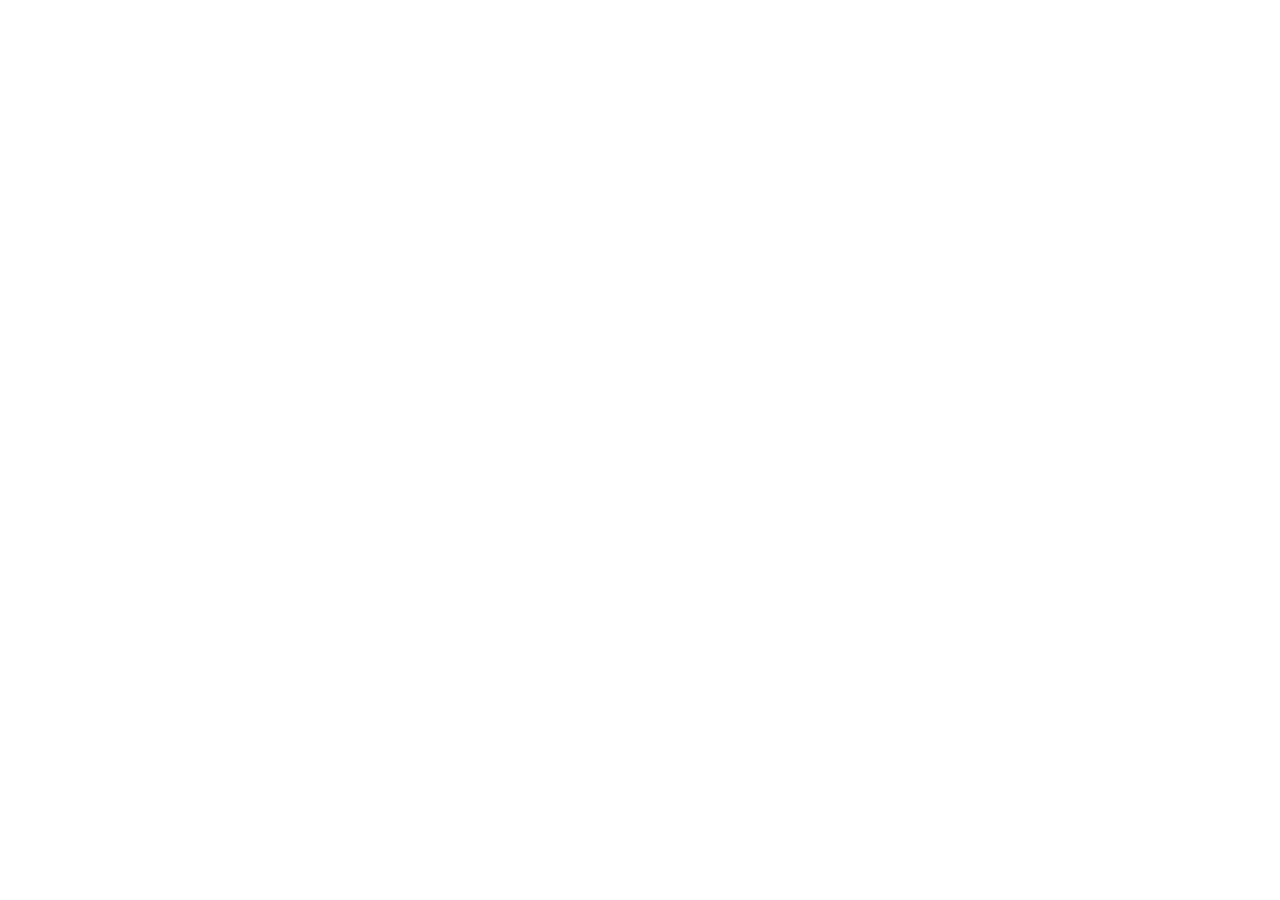
==== index.html @ a6c9af43 "first commit" ====
<!DOCTYPE html>
<html lang="en">
<head>
    <meta charset="UTF-8">
    <meta name="viewport" content="width=device-width, initial-scale=1.0">
    <link rel="stylesheet" href="styles.css">
    <link rel="js" href="app.js">
    <title>To-do List App</title>
</head>
<body>
    
</body>
</html>
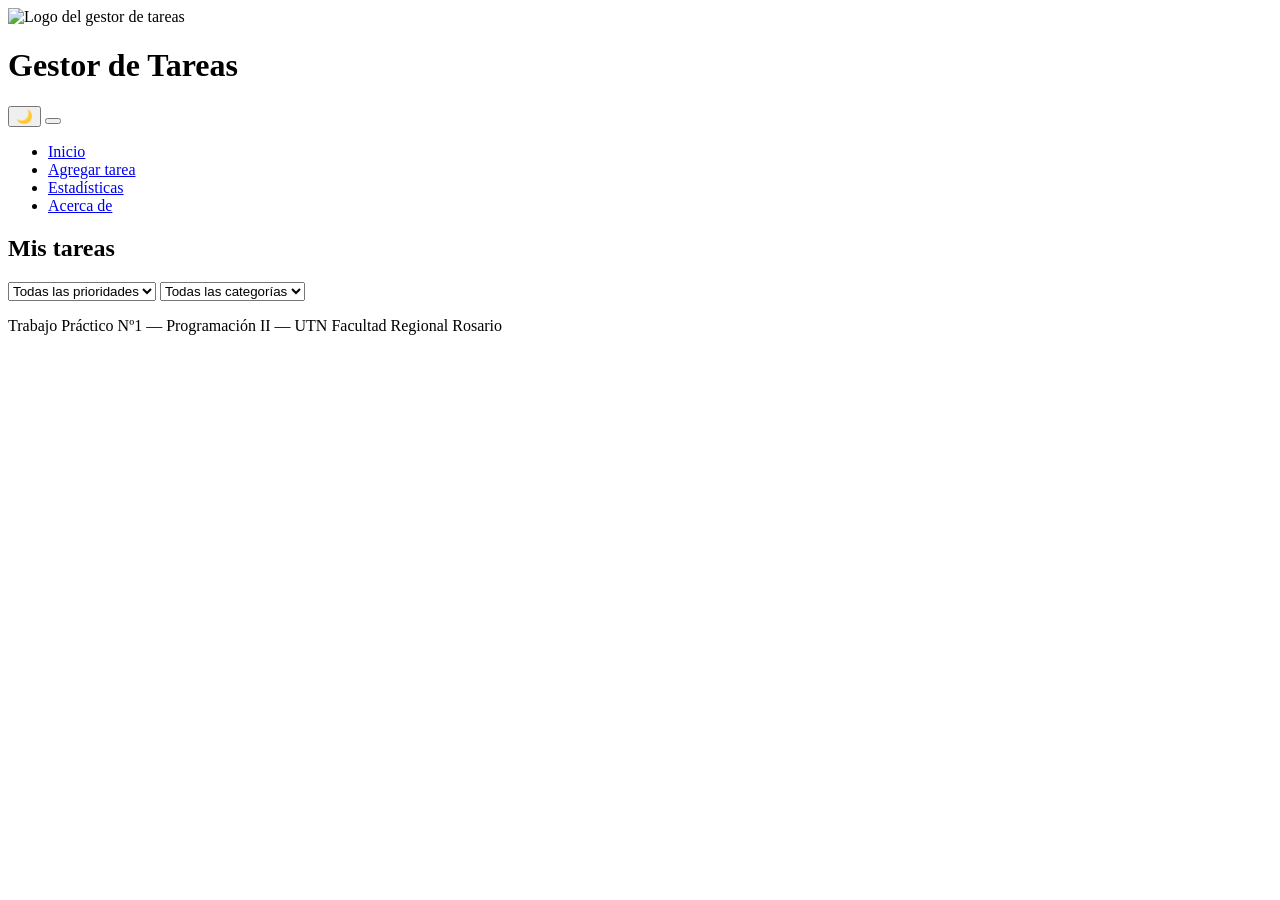
==== commit f11ac06d: "Se redefinió la estructura de carpetas. Además se agregaron las imágenes (logo e ícono) en index.htm" ====
--- a/index.html
+++ b/index.html
@@ -1,13 +1,85 @@
 <!DOCTYPE html>
-<html lang="en">
+<html lang="es">
 <head>
     <meta charset="UTF-8">
     <meta name="viewport" content="width=device-width, initial-scale=1.0">
+    <title>Mis Tareas | Gestor de Tareas</title>
+    <link rel="icon" href="assets/icons/favicon.ico" type="image/x-icon">
     <link rel="stylesheet" href="styles.css">
-    <link rel="js" href="app.js">
-    <title>To-do List App</title>
+    <script>
+        // aplica el tema guardado antes de pintar, para evitar el flash blanco/negro
+        (function () {                                                  // se declara una función
+            const tema = localStorage.getItem("theme") || "light";      // una constante que almacena el tema guardado O el tema por defecto
+            document.documentElement.setAttribute("data-theme", tema);  // se aplica el tema al elemento raíz (al <html>)
+        })();
+    </script>
 </head>
 <body>
-    
+
+    <header class="site-header">
+        <div class="header-content">
+            <img src="assets/icons/logo.png" alt="Logo del gestor de tareas" class="logo">
+            <h1>Gestor de Tareas</h1>
+        </div>
+
+        <!-- El "botón hamburguesa" se muestra nomás como breakpoint en tablet/celular -->
+        <div class="header-actions">
+        <button class="theme-toggle" id="theme-toggle" aria-label="Cambiar tema claro/oscuro">
+            <span class="theme-icon">🌙</span>
+        </button>
+
+        <button class="menu-toggle" aria-label="Abrir menú" aria-expanded="false">
+            <span></span><span></span><span></span>
+        </button>
+
+        <nav class="main-nav">
+            <ul>
+                <li><a href="index.html" aria-current="page">Inicio</a></li>
+                <li><a href="agregar.html">Agregar tarea</a></li>
+                <li><a href="estadisticas.html">Estadísticas</a></li>
+                <li><a href="acerca.html">Acerca de</a></li>
+            </ul>
+        </nav>
+        </div>
+    </header>
+
+    <main class="container">
+        <section class="tasks-toolbar">
+            <h2>Mis tareas</h2>
+
+            <div class="filters">
+                <select id="filter-priority">
+                    <option value="">Todas las prioridades</option>
+                    <option value="alta">Alta</option>
+                    <option value="media">Media</option>
+                    <option value="baja">Baja</option>
+                </select>
+                <select id="filter-category">
+                    <option value="">Todas las categorías</option>
+                    <option value="trabajo">Trabajo</option>
+                    <option value="estudio">Estudio</option>
+                    <option value="personal">Personal</option>
+                </select>
+            </div>
+        </section>
+
+        <section class="tasks-list-section">
+                <!-- app.js renderiza acá cada tarea del modelo de datos:
+                { id, titulo, descripcion, fechaVencimiento, prioridad, categoria, recordatorio, completado } -->
+            <div id="task-list" class="task-grid">
+                <!-- Vacío porque se renderiza desde app.js. Se llena con datos en tiempo de ejecución -->
+            </div>
+
+            <p id="empty-state" class="empty-state" hidden>
+                No tenés tareas todavía. <a href="agregar.html">Agregá la primera</a>.
+            </p>
+        </section>
+    </main>
+
+    <footer class="site-footer">
+        <p>Trabajo Práctico Nº1 — Programación II — UTN Facultad Regional Rosario</p>
+    </footer>
+
+    <script src="app.js"></script>
 </body>
 </html>
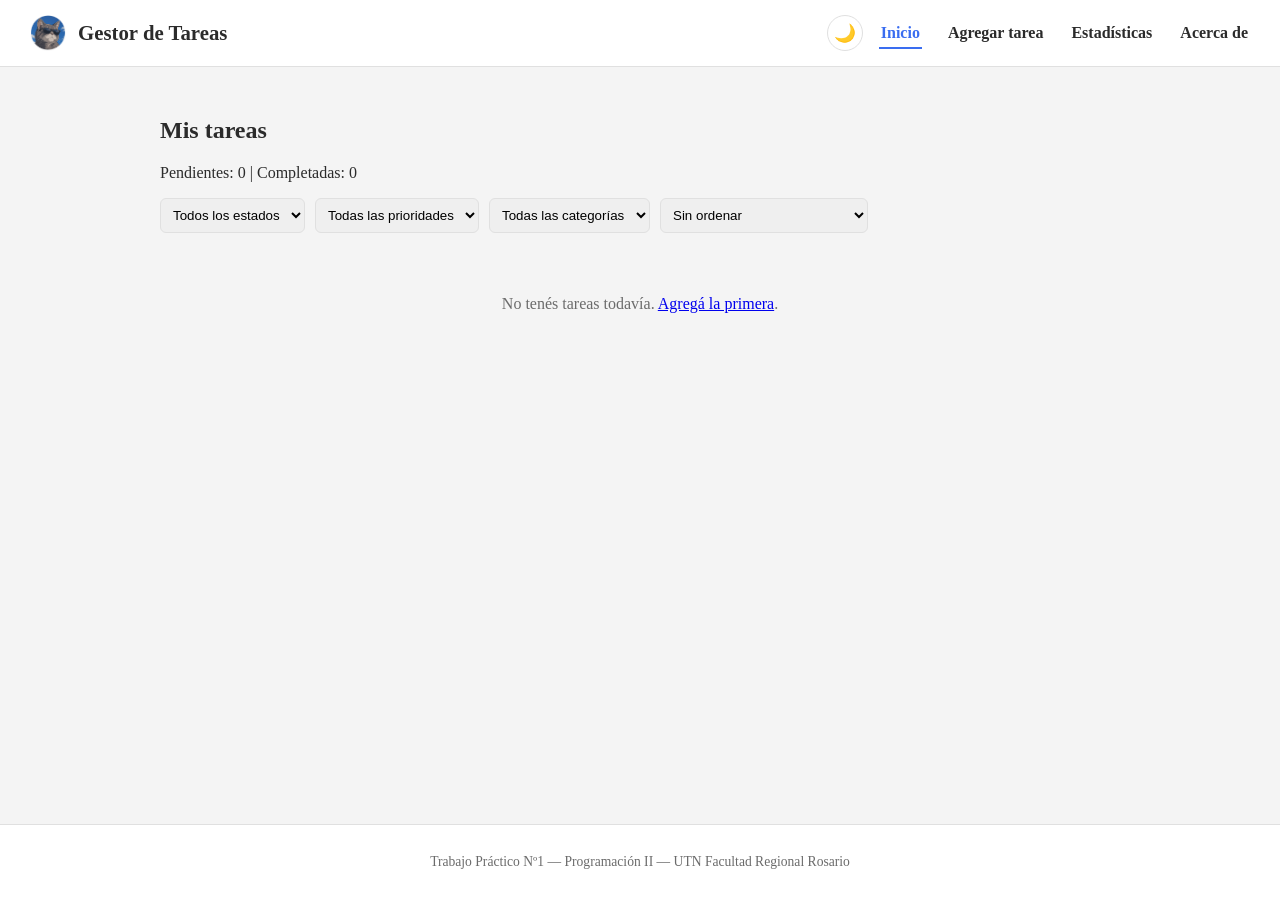
==== commit 7dc12ebc: "Se pasó el boceto programado al repositorio original. 'app.js' e 'index.html'" ====
--- a/index.html
+++ b/index.html
@@ -8,9 +8,9 @@
     <link rel="stylesheet" href="styles.css">
     <script>
         // aplica el tema guardado antes de pintar, para evitar el flash blanco/negro
-        (function () {                                                  // se declara una función
-            const tema = localStorage.getItem("theme") || "light";      // una constante que almacena el tema guardado O el tema por defecto
-            document.documentElement.setAttribute("data-theme", tema);  // se aplica el tema al elemento raíz (al <html>)
+        (function () {
+            const tema = localStorage.getItem("theme") || "light";
+            document.documentElement.setAttribute("data-theme", tema);
         })();
     </script>
 </head>
@@ -22,7 +22,6 @@
             <h1>Gestor de Tareas</h1>
         </div>
 
-        <!-- El "botón hamburguesa" se muestra nomás como breakpoint en tablet/celular -->
         <div class="header-actions">
         <button class="theme-toggle" id="theme-toggle" aria-label="Cambiar tema claro/oscuro">
             <span class="theme-icon">🌙</span>
@@ -47,7 +46,14 @@
         <section class="tasks-toolbar">
             <h2>Mis tareas</h2>
 
+            <p>Pendientes: <span id="contador-pendientes">0</span> | Completadas: <span id="contador-completadas">0</span></p>
+
             <div class="filters">
+                <select id="filter-status">
+                    <option value="">Todos los estados</option>
+                    <option value="pendiente">Pendiente</option>
+                    <option value="completada">Completada</option>
+                </select>
                 <select id="filter-priority">
                     <option value="">Todas las prioridades</option>
                     <option value="alta">Alta</option>
@@ -60,14 +66,16 @@
                     <option value="estudio">Estudio</option>
                     <option value="personal">Personal</option>
                 </select>
+                <select id="sort-date">
+                    <option value="">Sin ordenar</option>
+                    <option value="asc">Fecha: más próxima primero</option>
+                    <option value="desc">Fecha: más lejana primero</option>
+                </select>
             </div>
         </section>
 
         <section class="tasks-list-section">
-                <!-- app.js renderiza acá cada tarea del modelo de datos:
-                { id, titulo, descripcion, fechaVencimiento, prioridad, categoria, recordatorio, completado } -->
             <div id="task-list" class="task-grid">
-                <!-- Vacío porque se renderiza desde app.js. Se llena con datos en tiempo de ejecución -->
             </div>
 
             <p id="empty-state" class="empty-state" hidden>
--- a/styles.css
+++ b/styles.css
@@ -0,0 +1,521 @@
+/* Variables + el reset*/
+:root {
+    --color-bg: #f4f4f4;
+    --color-surface: #ffffff;
+    --color-text: #2b2b2b;
+    --color-muted: #6b6b6b;
+    --color-primary: #3a6df0;
+    --color-primary-dark: #2c53c0;
+    --color-danger: #d64545;
+    --color-success: #3aa76d;
+    --color-border: #e0e0e0;
+    --radius: 10px;
+    --transition: 0.2s ease;
+}
+
+/* TEMA OSCURO (persistido en localStorage por script.js) */
+[data-theme="dark"] {
+    --color-bg: #181a1f;
+    --color-surface: #24262c;
+    --color-text: #e8e8e8;
+    --color-muted: #9a9a9a;
+    --color-primary: #6b93ff;
+    --color-primary-dark: #8faaff;
+    --color-danger: #e57373;
+    --color-success: #5fc490;
+    --color-border: #3a3d45;
+}
+
+body {
+    transition: background-color var(--transition), color var(--transition);
+}
+
+* {
+    box-sizing: border-box;
+}
+
+body {
+    margin: 0;
+    font-family: Georgia, 'Times New Roman', Times, serif;
+    background: var(--color-bg);
+    color: var(--color-text);
+    min-height: 100vh;
+    display: grid;
+    grid-template-rows: auto 1fr auto; /* header / main / footer */
+}
+
+/* (Flexbox) */
+.site-header {
+    background: var(--color-surface);
+    border-bottom: 1px solid var(--color-border);
+    display: flex;
+    align-items: center;
+    justify-content: space-between;
+    padding: 15px 30px;
+    position: relative;
+}
+
+.header-content {
+    display: flex;
+    align-items: center;
+    gap: 12px;
+}
+
+.logo {
+    width: 36px;
+    height: 36px;
+    border-radius: 25px;
+}
+
+.site-header h1 {
+    font-size: 1.3rem;
+    margin: 0;
+}
+
+.main-nav ul {
+    display: flex;
+    gap: 24px;
+    list-style: none;
+    margin: 0;
+    padding: 0;
+}
+
+.main-nav a {
+    text-decoration: none;
+    color: var(--color-text);
+    font-weight: bold;
+    padding: 6px 2px;
+    border-bottom: 2px solid transparent;
+    transition: border-color var(--transition), color var(--transition);
+}
+
+.main-nav a:hover,
+.main-nav a[aria-current="page"] {
+    color: var(--color-primary);
+    border-bottom-color: var(--color-primary);
+}
+
+.header-actions {
+    display: flex;
+    align-items: center;
+    gap: 16px;
+}
+
+/* botón toggle claro/oscuro */
+.theme-toggle {
+    background: none;
+    border: 1px solid var(--color-border);
+    border-radius: 50%;
+    width: 36px;
+    height: 36px;
+    display: flex;
+    align-items: center;
+    justify-content: center;
+    cursor: pointer;
+    font-size: 1.1rem;
+    transition: background var(--transition), transform var(--transition);
+}
+
+.theme-toggle:hover {
+    background: var(--color-bg);
+    transform: scale(1.08);
+}
+
+/* botón "hamburguesa": oculto para desktop */
+.menu-toggle {
+    display: none;
+    flex-direction: column;
+    justify-content: space-between;
+    width: 26px;
+    height: 20px;
+    background: none;
+    border: none;
+    cursor: pointer;
+    padding: 0;
+}
+
+.menu-toggle span {
+    display: block;
+    height: 3px;
+    background: var(--color-text);
+    border-radius: 2px;
+    transition: transform var(--transition), opacity var(--transition);
+}
+
+/* ANIMACIÓN: las 3 líneas se transforman en X cuando el menú está abierto */ 
+.menu-toggle[aria-expanded="true"] span:nth-child(1) {
+    transform: translateY(8.5px) rotate(45deg);
+}
+.menu-toggle[aria-expanded="true"] span:nth-child(2) {
+    opacity: 0;
+}
+.menu-toggle[aria-expanded="true"] span:nth-child(3) {
+    transform: translateY(-8.5px) rotate(-45deg);
+}
+
+/* LAYOUT GENERAL (GRID) */
+.container {
+    max-width: 1000px;
+    width: 100%;
+    margin: 0 auto;
+    padding: 30px 20px;
+}
+
+.task-grid,
+.stats-grid {
+    display: grid;
+    grid-template-columns: repeat(auto-fill, minmax(240px, 1fr));
+    gap: 16px;
+    margin-top: 16px;
+}
+
+/* TARJETAS DE TAREA */
+.task-card {
+    background: var(--color-surface);
+    border: 1px solid var(--color-border);
+    border-radius: var(--radius);
+    padding: 16px;
+    display: flex;
+    flex-direction: column;
+    gap: 8px;
+    animation: fadeInUp 0.35s ease both;
+}
+
+.task-card.completed {
+    opacity: 0.6;
+}
+
+.task-card.completed .task-title {
+    text-decoration: line-through;
+}
+
+.task-card .task-actions {
+    display: flex;
+    gap: 8px;
+    margin-top: 8px;
+}
+
+.task-card button {
+    background: var(--color-bg);
+    border: 1px solid var(--color-border);
+    border-radius: 6px;
+    padding: 6px 10px;
+    cursor: pointer;
+    transition: transform var(--transition), background var(--transition);
+}
+
+.task-card button:hover {
+    background: var(--color-border);
+    transform: translateY(-1px);
+}
+
+@keyframes fadeInUp {
+    from{
+        opacity: 0;
+        transform: translateY(10px);
+    }
+    to{
+        opacity: 1;
+        transform: translateY(0);
+    }
+}
+
+.empty-state {
+    color: var(--color-muted);
+    text-align: center;
+    padding: 30px 0;
+}
+
+/* -- ESTADÍSTICAS -- */
+.stats-section {
+    margin-bottom: 30px;
+}
+
+.stat-card {
+    background: var(--color-surface);
+    border-radius: var(--radius);
+    padding: 20px;
+    text-align: center;
+    display: flex;
+    flex-direction: column;
+    gap: 6px;
+}
+
+.stat-number {
+    font-size: 2rem;
+    font-weight: bold;
+    color: var(--color-primary);
+}
+
+.stat-label {
+    color: var(--color-muted);
+    font-size: 0.9rem;
+}
+
+/* FORMULARIO */
+.form-section {
+    background: var(--color-surface);
+    border-radius: var(--radius);
+    padding: 24px;
+    max-width: 500px;
+    margin: 0 auto;
+}
+
+#task-form {
+    display: flex;
+    flex-direction: column;
+    gap: 16px;
+}
+
+.form-field {
+    display: flex;
+    flex-direction: column;
+    gap: 6px;
+}
+
+.form-field-checkbox {
+    flex-direction: row;
+    align-items: center;
+    gap: 8px;
+}
+
+.form-field label {
+    font-weight: bold;
+    font-size: 0.9rem;
+}
+
+.form-field input,
+.form-field select,
+.form-field textarea {
+    padding: 10px;
+    border: 1px solid var(--color-border);
+    border-radius: 6px;
+    font-family: inherit;
+    font-size: 1rem;
+    transition: border-color var(--transition), box-shadow var(--transition);
+}
+
+.form-field input:focus,
+.form-field select:focus,
+.form-field textarea:focus {
+    outline: none;
+    border-color: var(--color-primary);
+    box-shadow: 0 0 0 3px rgba(58, 109, 240, 0.15);
+}
+
+/* ESTADOS DE VALIDACIÓN EN TIEMPO REAL (JS agrega estas clases, pasa cuando el usuario interactúa con el campo) */
+.form-field input.invalid,
+.form-field select.invalid,
+.form-field textarea.invalid {
+    border-color: var(--color-danger);
+}
+
+.form-field input.valid,
+.form-field select.valid,
+.form-field textarea.valid {
+    border-color: var(--color-success);
+}
+
+.error-message {
+    color: var(--color-danger);
+    font-size: 0.8rem;
+    min-height: 1em;
+}
+
+/* ÍCONO DE ESTADO (v/x) JUNTO A CADA CAMPO VALIDADO */
+.input-with-icon {
+    position: relative;
+    display: flex;
+    align-items: center;
+}
+
+.input-with-icon input,
+.input-with-icon select,
+.input-with-icon textarea {
+    flex: 1;
+    padding-right: 30px;
+}
+
+.status-icon {
+    position: absolute;
+    right: 12px;
+    font-weight: bold;
+    font-size: 1rem;
+    pointer-events: none;
+}
+
+.input-with-icon textarea ~ .status-icon {
+    top: 10px;
+    transform: none;
+}
+
+.status-icon.icon-valid {
+    color: var(--color-success);
+}
+
+.status-icon.icon-invalid {
+    color: var(--color-danger);
+}
+
+/*GRUPOS DE CHECKBOXES Y RADIO BUTTONS */
+.form-field-group {
+    border: 1px solid var(--color-border);
+    border-radius: 6px;
+    padding: 12px 14px;
+}
+
+.form-field-group legend {
+    font-weight: bold;
+    font-size: 0.9rem;
+    padding: 0 4px;
+}
+
+.checkbox-group,
+.radio-group {
+    display: flex;
+    flex-direction: column;
+    gap: 8px;
+    margin-top: 6px;
+}
+
+.checkbox-item,
+.radio-item {
+    display: flex;
+    align-items: center;
+    gap: 8px;
+}
+
+.checkbox-item label,
+.radio-item label {
+    font-weight: normal;
+    font-size: 0.95rem;
+}
+
+/* EMAIL Y ETIQUETAS DE LA TARJETA DE TAREA */
+.task-email,
+.task-tags {
+    font-size: 0.85rem;
+    color: var(--color-muted);
+    margin: 0;
+}
+
+#task-form button[type="submit"] {
+    background: var(--color-primary);
+    color: white;
+    border: none;
+    padding: 12px;
+    border-radius: 6px;
+    font-size: 1rem;
+    cursor: pointer;
+    transition: background var(--transition), transform var(--transition);
+}
+
+#task-form button[type="submit"]:hover {
+    background: var(--color-primary-dark);
+    transform: translateY(-1px);
+}
+
+.form-feedback {
+    text-align: center;
+    font-weight: bold;
+    min-height: 1.2em;
+}
+
+/* --ACERCA DE-- */
+.about-section {
+    background: var(--color-surface);
+    border-radius: var(--radius);
+    padding: 20px 24px;
+    margin-bottom: 20px;
+}
+
+.tech-list,
+.team-list {
+    padding-left: 20px;
+}
+
+/* footer --*/
+.site-footer {
+    background: var(--color-surface);
+    border-top: 1px solid var(--color-border);
+    text-align: center;
+    padding: 16px;
+    color: var(--color-muted);
+    font-size: 0.85rem;
+}
+
+/*--- BREAKPOINT 1: TABLET (768px) — MENÚ HAMBURGUESA ---*/
+@media (max-width: 768px) {
+    .menu-toggle {
+        display: flex;
+    }
+
+    .main-nav {
+        position: absolute;
+        top: 100%;
+        left: 0;
+        right: 0;
+        background: var(--color-surface);
+        border-bottom: 1px solid var(--color-border);
+        max-height: 0;
+        overflow: hidden;
+        transition: max-height var(--transition);
+    }
+
+    .menu-toggle[aria-expanded="true"] ~ .main-nav {
+        max-height: 300px;
+    }
+
+    .main-nav ul {
+        flex-direction: column;
+        gap: 0;
+        padding: 10px 30px;
+    }
+
+    .main-nav a {
+        display: block;
+        padding: 12px 0;
+    }
+}
+
+
+/* --- BREAKPOINT 2: CELULAR (480px) — STACK VERTICAL---*/
+@media (max-width: 480px) {
+    .site-header {
+        padding: 12px 16px;
+    }
+
+    .site-header h1 {
+        font-size: 1.1rem;
+    }
+
+    .container {
+        padding: 20px 14px;
+    }
+
+    .task-grid,
+    .stats-grid {
+        grid-template-columns: 1fr; /* 1 columna / stack vertical */
+    }
+
+    .tasks-toolbar .filters {
+        flex-direction: column;
+    }
+
+    .form-section {
+        padding: 18px;
+    }
+}
+
+/* FILTROS: FLEXBOX */
+.filters {
+    display: flex;
+    gap: 10px;
+    margin-top: 10px;
+}
+
+.filters select {
+    padding: 8px;
+    border-radius: 6px;
+    border: 1px solid var(--color-border);
+}
